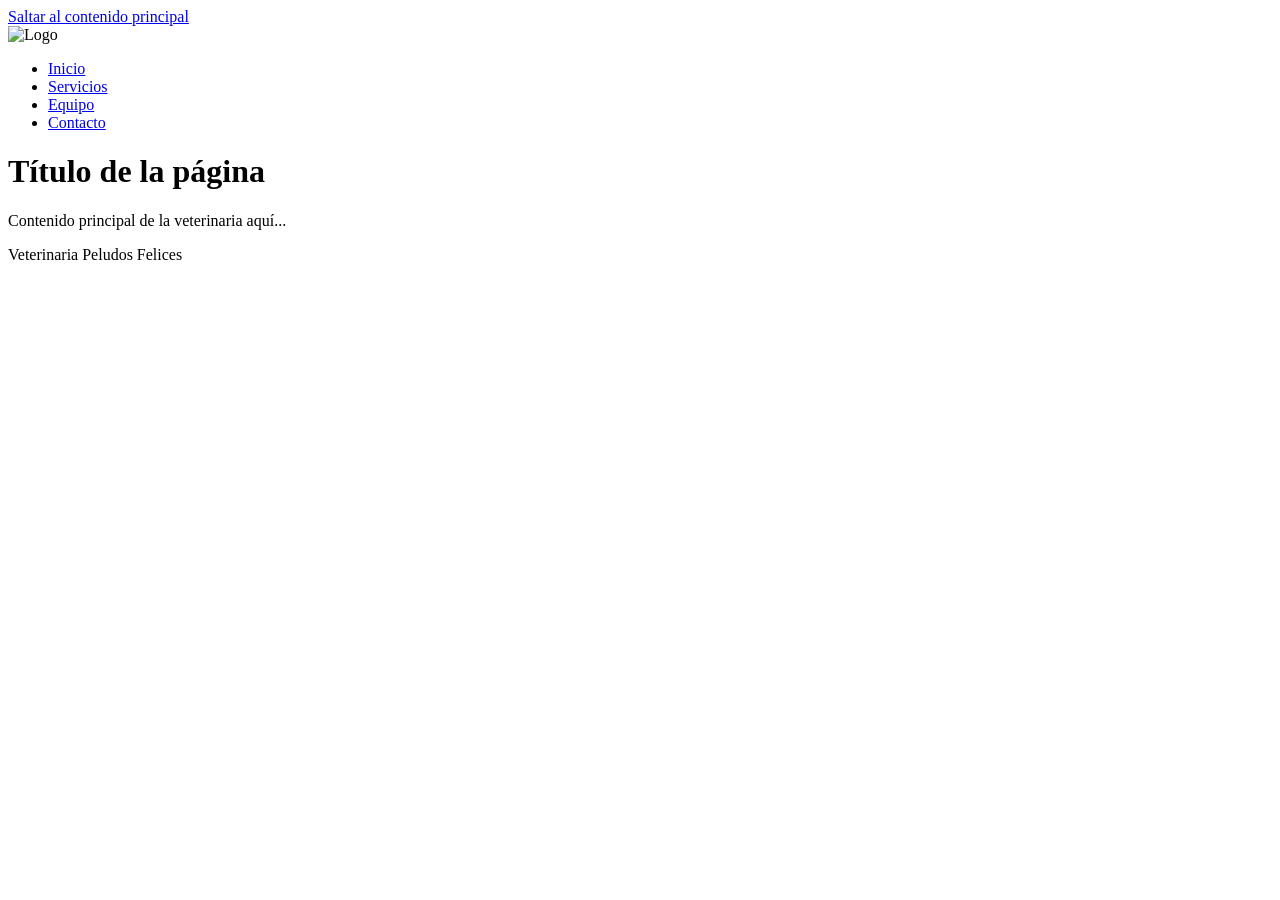
==== index.html @ c7ff6162 "Add initial HTML structure for Veterinaria site" ====
<!DOCTYPE html>
<html lang="es">
<head>
    <meta charset="UTF-8">
    <title>Veterinaria - Título de la página</title>
    <link rel="stylesheet" href="css/style.css">
</head>
<body>
    <a href="#contenido-principal" class="skip-link">Saltar al contenido principal</a>
    
    <header>
        <nav>
            <img src="https://upload.wikimedia.org/wikipedia/commons/d/d7/Android_robot.svg" alt="Logo">
            <ul>
                <li><a href="index.html">Inicio</a></li>
                <li><a href="ejemplo2.html">Servicios</a></li>
                <li><a href="ejemplo3.html">Equipo</a></li>
                <li><a href="ejemplo4.html">Contacto</a></li>
            </ul>
        </nav>
    </header>

    <main id="contenido-principal">
        <h1>Título de la página</h1>
        <p>Contenido principal de la veterinaria aquí...</p>
    </main>

    <footer>
        <p>Veterinaria Peludos Felices</p>
    </footer>
</body>
</html>
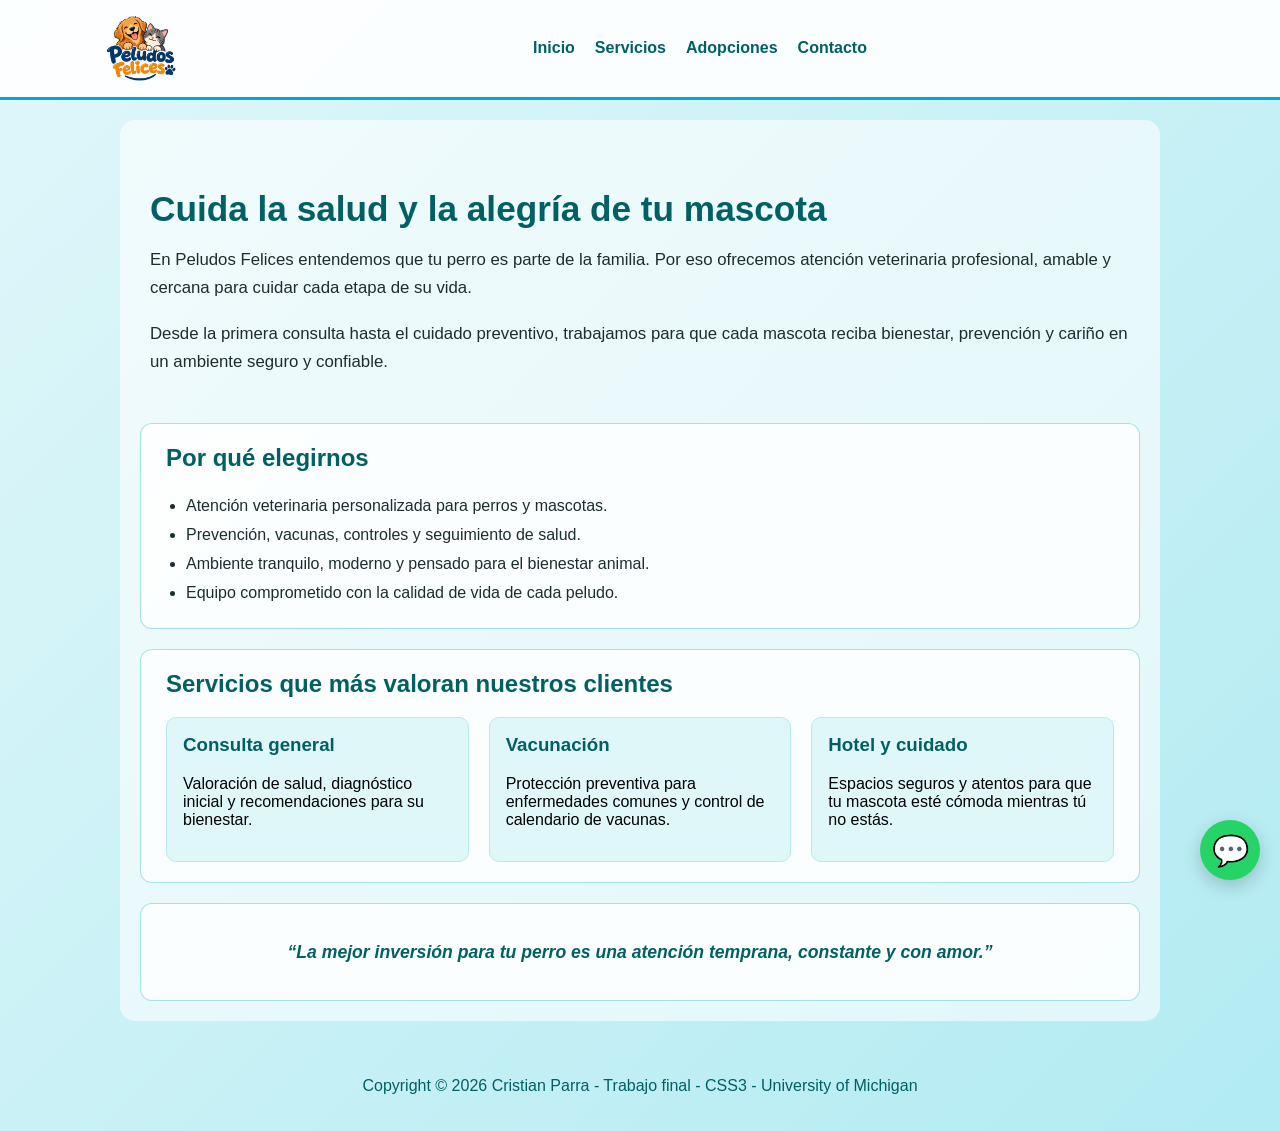
==== commit 102aeffc: "Cargue final" ====
--- a/index.html
+++ b/index.html
@@ -9,24 +9,67 @@
     <a href="#contenido-principal" class="skip-link">Saltar al contenido principal</a>
     
     <header>
-        <nav>
-            <img src="https://upload.wikimedia.org/wikipedia/commons/d/d7/Android_robot.svg" alt="Logo">
-            <ul>
-                <li><a href="index.html">Inicio</a></li>
-                <li><a href="ejemplo2.html">Servicios</a></li>
-                <li><a href="ejemplo3.html">Equipo</a></li>
-                <li><a href="ejemplo4.html">Contacto</a></li>
-            </ul>
-        </nav>
-    </header>
+    <nav>
+        <!-- Aquí pondremos tu logo cuando lo subas a la carpeta images -->
+        <a href="index.html">
+            <img class="logo" src="images/logo.png" alt="Logo de la Veterinaria">
+        </a>
+        
+        <ul>
+            <li><a href="index.html">Inicio</a></li>
+            <li><a href="servicios.html">Servicios</a></li>
+            <li><a href="adopciones.html">Adopciones</a></li>
+            <li><a href="contacto.html">Contacto</a></li>
+        </ul>
+    </nav>
+</header>
 
     <main id="contenido-principal">
-        <h1>Título de la página</h1>
-        <p>Contenido principal de la veterinaria aquí...</p>
+        <section class="hero">
+            <div class="hero-texto">
+                <h1>Cuida la salud y la alegría de tu mascota</h1>
+                <p>En Peludos Felices entendemos que tu perro es parte de la familia. Por eso ofrecemos atención veterinaria profesional, amable y cercana para cuidar cada etapa de su vida.</p>
+                <p>Desde la primera consulta hasta el cuidado preventivo, trabajamos para que cada mascota reciba bienestar, prevención y cariño en un ambiente seguro y confiable.</p>
+            </div>
+        </section>
+
+        <section class="bloque-info">
+            <h2>Por qué elegirnos</h2>
+            <ul>
+                <li>Atención veterinaria personalizada para perros y mascotas.</li>
+                <li>Prevención, vacunas, controles y seguimiento de salud.</li>
+                <li>Ambiente tranquilo, moderno y pensado para el bienestar animal.</li>
+                <li>Equipo comprometido con la calidad de vida de cada peludo.</li>
+            </ul>
+        </section>
+
+        <section class="bloque-info">
+            <h2>Servicios que más valoran nuestros clientes</h2>
+            <div class="resumen-servicios">
+                <div>
+                    <h3>Consulta general</h3>
+                    <p>Valoración de salud, diagnóstico inicial y recomendaciones para su bienestar.</p>
+                </div>
+                <div>
+                    <h3>Vacunación</h3>
+                    <p>Protección preventiva para enfermedades comunes y control de calendario de vacunas.</p>
+                </div>
+                <div>
+                    <h3>Hotel y cuidado</h3>
+                    <p>Espacios seguros y atentos para que tu mascota esté cómoda mientras tú no estás.</p>
+                </div>
+            </div>
+        </section>
+
+        <section class="bloque-info cita">
+            <p>“La mejor inversión para tu perro es una atención temprana, constante y con amor.”</p>
+        </section>
     </main>
 
     <footer>
-        <p>Veterinaria Peludos Felices</p>
+        <p>Copyright © 2026 Cristian Parra - Trabajo final - CSS3 - University of Michigan</p>
     </footer>
+
+    <a href="https://wa.me/573503744064?text=soy%20el%20programador%20de%20est%C3%A1%20p%C3%A1gina" class="whatsapp-float" target="_blank" rel="noopener noreferrer" aria-label="Contactar por WhatsApp">💬</a>
 </body>
 </html>
--- a/css/style.css
+++ b/css/style.css
@@ -0,0 +1,218 @@
+/* --- Estilos Globales --- */
+body {
+    font-family: 'Segoe UI', sans-serif;
+    margin: 0;
+    min-height: 100vh;
+    /* Degradado de fondo */
+    background: linear-gradient(135deg, #e0f7fa, #b2ebf2);
+}
+
+header {
+    position: sticky;
+    top: 0;
+    z-index: 1000;
+    background-color: rgba(255, 255, 255, 0.9);
+    padding: 15px;
+    border-bottom: 3px solid #00acc1;
+    backdrop-filter: blur(4px);
+}
+
+nav {
+    max-width: 1100px;
+    margin: 0 auto;
+    display: flex;
+    align-items: center;
+    justify-content: space-between;
+    gap: 20px;
+}
+
+.logo {
+    width: 100px;
+    height: auto;
+    display: block;
+    flex-shrink: 0;
+}
+
+main {
+    padding: 20px;
+    max-width: 1000px;
+    margin: 20px auto;
+    background: rgba(255, 255, 255, 0.6);
+    border-radius: 15px;
+}
+
+.hero {
+    padding: 20px 10px 10px;
+}
+
+.hero-texto h1 {
+    color: #006064;
+    margin-bottom: 15px;
+    font-size: 2.2rem;
+}
+
+.hero-texto p {
+    color: #1f2d2d;
+    line-height: 1.7;
+    font-size: 1.05rem;
+}
+
+.bloque-info {
+    background: rgba(255, 255, 255, 0.8);
+    border: 1px solid rgba(0, 172, 193, 0.35);
+    border-radius: 12px;
+    padding: 20px 25px;
+    margin-top: 20px;
+}
+
+.bloque-info h2 {
+    color: #006064;
+    margin-top: 0;
+}
+
+.bloque-info ul {
+    margin: 0;
+    padding-left: 20px;
+    line-height: 1.8;
+    color: #1c2d2f;
+}
+
+.resumen-servicios {
+    display: grid;
+    grid-template-columns: repeat(3, minmax(0, 1fr));
+    gap: 20px;
+    margin-top: 15px;
+}
+
+.resumen-servicios div {
+    background: #e0f7fa;
+    border-radius: 10px;
+    padding: 16px;
+    border: 1px solid #b2ebf2;
+}
+
+.resumen-servicios h3 {
+    margin-top: 0;
+    color: #006064;
+}
+
+.cita {
+    text-align: center;
+    font-weight: bold;
+    color: #006064;
+    font-size: 1.1rem;
+    font-style: italic;
+}
+
+/* Estilo para los botones O links */
+nav ul {
+    list-style: none;
+    padding: 0;
+    margin: 0 auto;
+    display: flex;
+    justify-content: center;
+    align-items: center;
+    gap: 20px;
+    flex: 1;
+}
+nav li { display: inline-block; margin: 0; }
+nav a { text-decoration: none; color: #006064; font-weight: bold; }
+
+/* Clase Grid para las imágenes */
+.skip-link {
+    position: absolute;
+    left: -9999px;
+    top: 0;
+    background: #006064;
+    color: white;
+    padding: 10px 15px;
+    z-index: 100;
+    text-decoration: none;
+    border-radius: 0 0 8px 0;
+}
+
+.skip-link:focus {
+    left: 0;
+}
+
+.grid {
+    display: grid;
+    grid-template-columns: repeat(3, minmax(0, 1fr));
+    gap: 20px;
+}
+
+.tarjeta-mascota {
+    background: white;
+    padding: 10px;
+    border-radius: 10px;
+    text-align: center;
+    border: 2px solid #00acc1;
+    overflow: hidden;
+}
+
+.tarjeta-mascota img {
+    width: 100%;
+    height: 220px;
+    object-fit: cover;
+    border-radius: 5px;
+    display: block;
+}
+
+.servicios-grid {
+    display: grid;
+    grid-template-columns: repeat(3, minmax(0, 1fr));
+    gap: 20px;
+}
+
+.servicio-card {
+    background: white;
+    padding: 12px;
+    border-radius: 12px;
+    border: 2px solid #00acc1;
+    box-shadow: 0 4px 10px rgba(0, 0, 0, 0.08);
+    text-align: center;
+}
+
+.servicio-card img {
+    width: 100%;
+    height: 220px;
+    object-fit: cover;
+    border-radius: 8px;
+    display: block;
+}
+
+.servicio-card h3 {
+    margin: 12px 0 8px;
+    color: #006064;
+}
+
+.servicio-card p {
+    margin: 0;
+    color: #333;
+    line-height: 1.5;
+}
+
+.whatsapp-float {
+    position: fixed;
+    right: 20px;
+    bottom: 20px;
+    width: 60px;
+    height: 60px;
+    background: #25d366;
+    color: white;
+    border-radius: 50%;
+    display: flex;
+    align-items: center;
+    justify-content: center;
+    text-decoration: none;
+    font-size: 30px;
+    box-shadow: 0 6px 18px rgba(0, 0, 0, 0.2);
+    z-index: 2000;
+    transition: transform 0.2s ease;
+}
+
+.whatsapp-float:hover {
+    transform: scale(1.08);
+}
+
+footer { text-align: center; padding: 20px; color: #006064; }
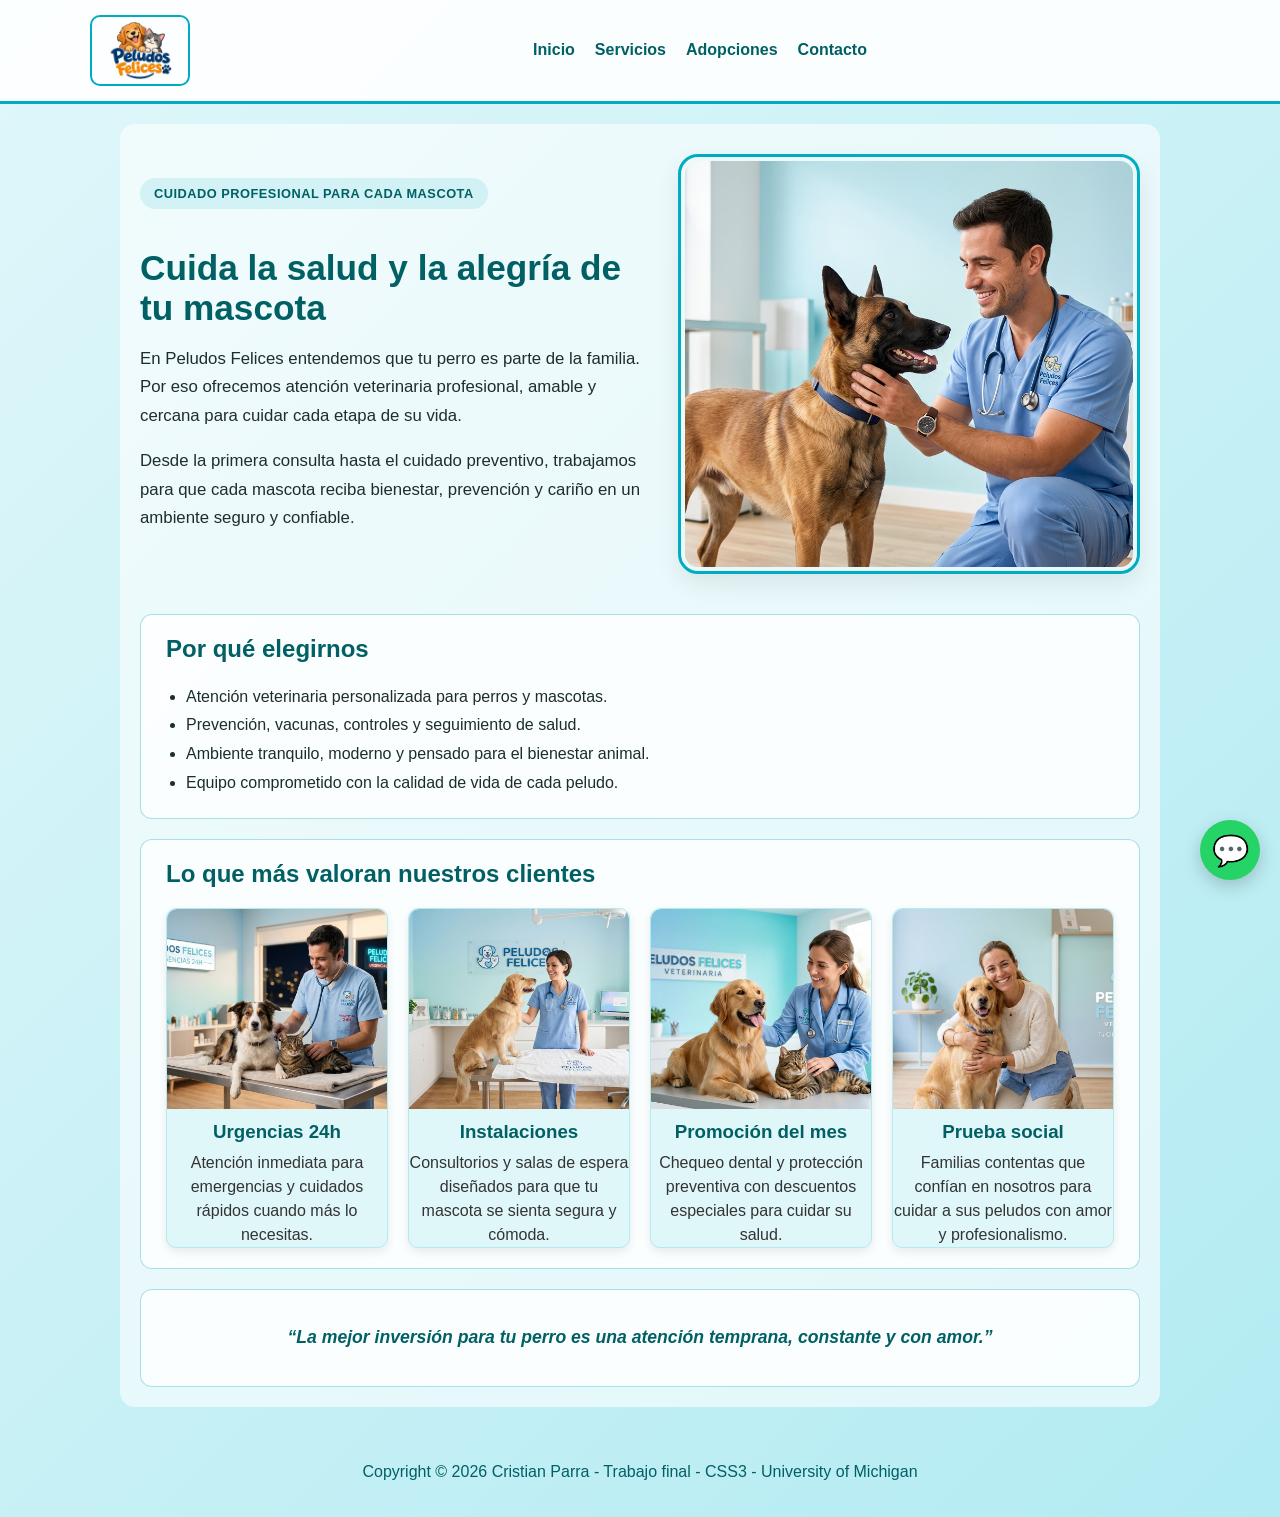
==== commit 93bdbcce: "V2" ====
--- a/index.html
+++ b/index.html
@@ -1,6 +1,7 @@
 <!DOCTYPE html>
 <html lang="es">
 <head>
+    <link rel="icon" type="image/x-icon" href="images/peludos_felices.ico">
     <meta charset="UTF-8">
     <title>Veterinaria - Título de la página</title>
     <link rel="stylesheet" href="css/style.css">
@@ -25,11 +26,15 @@
 </header>
 
     <main id="contenido-principal">
-        <section class="hero">
+        <section class="hero hero-landing">
             <div class="hero-texto">
+                <span class="eyebrow">Cuidado profesional para cada mascota</span>
                 <h1>Cuida la salud y la alegría de tu mascota</h1>
                 <p>En Peludos Felices entendemos que tu perro es parte de la familia. Por eso ofrecemos atención veterinaria profesional, amable y cercana para cuidar cada etapa de su vida.</p>
                 <p>Desde la primera consulta hasta el cuidado preventivo, trabajamos para que cada mascota reciba bienestar, prevención y cariño en un ambiente seguro y confiable.</p>
+            </div>
+            <div class="hero-visual">
+                <img src="images/Inicio/Imagen1.jpg" alt="Veterinario sonriendo mientras acaricia a un perro">
             </div>
         </section>
 
@@ -44,20 +49,28 @@
         </section>
 
         <section class="bloque-info">
-            <h2>Servicios que más valoran nuestros clientes</h2>
+            <h2>Lo que más valoran nuestros clientes</h2>
             <div class="resumen-servicios">
-                <div>
-                    <h3>Consulta general</h3>
-                    <p>Valoración de salud, diagnóstico inicial y recomendaciones para su bienestar.</p>
-                </div>
-                <div>
-                    <h3>Vacunación</h3>
-                    <p>Protección preventiva para enfermedades comunes y control de calendario de vacunas.</p>
-                </div>
-                <div>
-                    <h3>Hotel y cuidado</h3>
-                    <p>Espacios seguros y atentos para que tu mascota esté cómoda mientras tú no estás.</p>
-                </div>
+                <article class="servicio-card">
+                    <img src="images/Inicio/Imagen2.jpg" alt="Urgencias veterinarias 24 horas">
+                    <h3>Urgencias 24h</h3>
+                    <p>Atención inmediata para emergencias y cuidados rápidos cuando más lo necesitas.</p>
+                </article>
+                <article class="servicio-card">
+                    <img src="images/Inicio/Imagen3.jpg" alt="Instalaciones limpias y modernas de la veterinaria">
+                    <h3>Instalaciones</h3>
+                    <p>Consultorios y salas de espera diseñados para que tu mascota se sienta segura y cómoda.</p>
+                </article>
+                <article class="servicio-card">
+                    <img src="images/Inicio/Imagen4.jpg" alt="Promoción del mes con descuento en vacunas">
+                    <h3>Promoción del mes</h3>
+                    <p>Chequeo dental y protección preventiva con descuentos especiales para cuidar su salud.</p>
+                </article>
+                <article class="servicio-card">
+                    <img src="images/Inicio/Imagen5.jpg" alt="Cliente feliz con su mascota en la clínica">
+                    <h3>Prueba social</h3>
+                    <p>Familias contentas que confían en nosotros para cuidar a sus peludos con amor y profesionalismo.</p>
+                </article>
             </div>
         </section>
 
--- a/css/style.css
+++ b/css/style.css
@@ -45,6 +45,27 @@
     padding: 20px 10px 10px;
 }
 
+.hero-landing {
+    display: grid;
+    grid-template-columns: 1.1fr 1fr;
+    gap: 30px;
+    align-items: center;
+    padding: 10px 0 20px;
+}
+
+.eyebrow {
+    display: inline-block;
+    margin-bottom: 10px;
+    padding: 8px 14px;
+    border-radius: 999px;
+    background: rgba(0, 172, 193, 0.12);
+    color: #006064;
+    font-size: 0.8rem;
+    font-weight: 700;
+    letter-spacing: 0.5px;
+    text-transform: uppercase;
+}
+
 .hero-texto h1 {
     color: #006064;
     margin-bottom: 15px;
@@ -55,6 +76,20 @@
     color: #1f2d2d;
     line-height: 1.7;
     font-size: 1.05rem;
+}
+
+.hero-visual {
+    width: 100%;
+}
+
+.hero-visual img {
+    width: 100%;
+    height: 420px;
+    object-fit: cover;
+    border-radius: 20px;
+    display: block;
+    border: 3px solid #00acc1;
+    box-shadow: 0 10px 25px rgba(0, 0, 0, 0.08);
 }
 
 .bloque-info {
@@ -79,21 +114,38 @@
 
 .resumen-servicios {
     display: grid;
-    grid-template-columns: repeat(3, minmax(0, 1fr));
+    grid-template-columns: repeat(4, minmax(0, 1fr));
     gap: 20px;
     margin-top: 15px;
 }
 
-.resumen-servicios div {
+.resumen-servicios .servicio-card {
     background: #e0f7fa;
     border-radius: 10px;
-    padding: 16px;
+    padding: 0;
     border: 1px solid #b2ebf2;
+    overflow: hidden;
+}
+
+.resumen-servicios .servicio-card img {
+    width: 100%;
+    height: 200px;
+    object-fit: cover;
+    display: block;
+    border-radius: 10px 10px 0 0;
+    border: none;
+    padding: 0;
 }
 
 .resumen-servicios h3 {
-    margin-top: 0;
-    color: #006064;
+    margin: 14px 16px 8px;
+    color: #006064;
+}
+
+.resumen-servicios p {
+    margin: 0 16px 16px;
+    color: #1f2d2d;
+    line-height: 1.6;
 }
 
 .cita {
@@ -141,6 +193,11 @@
     gap: 20px;
 }
 
+.galeria-home {
+    grid-template-columns: repeat(5, minmax(0, 1fr));
+    align-items: stretch;
+}
+
 .tarjeta-mascota {
     background: white;
     padding: 10px;
@@ -148,6 +205,7 @@
     text-align: center;
     border: 2px solid #00acc1;
     overflow: hidden;
+    margin: 0;
 }
 
 .tarjeta-mascota img {
@@ -215,4 +273,196 @@
     transform: scale(1.08);
 }
 
-footer { text-align: center; padding: 20px; color: #006064; }+.contacto-main {
+    max-width: 1100px;
+    margin: 0 auto;
+    padding: 30px 20px 40px;
+}
+
+.contacto-header {
+    text-align: center;
+    margin-bottom: 25px;
+}
+
+.contacto-header h1 {
+    color: #006064;
+    margin: 10px 0 8px;
+    font-size: 2.2rem;
+}
+
+.contacto-header p {
+    color: #1f2d2d;
+    margin: 0;
+    font-size: 1.05rem;
+}
+
+.contacto-grid {
+    display: grid;
+    grid-template-columns: repeat(2, minmax(0, 1fr));
+    gap: 22px;
+    margin-bottom: 25px;
+}
+
+.contacto-card {
+    background: rgba(255, 255, 255, 0.82);
+    border: 1px solid rgba(0, 172, 193, 0.35);
+    border-radius: 16px;
+    overflow: hidden;
+    box-shadow: 0 8px 20px rgba(0, 0, 0, 0.05);
+}
+
+.contacto-card img {
+    width: 100%;
+    height: 240px;
+    object-fit: cover;
+    display: block;
+    border: none;
+    padding: 0;
+    border-radius: 0;
+}
+
+.contacto-acceso {
+    display: flex;
+    flex-direction: column;
+}
+
+.contacto-texto {
+    padding: 18px 20px 20px;
+}
+
+.contacto-texto h2 {
+    margin: 0 0 8px;
+    color: #006064;
+    font-size: 1.4rem;
+}
+
+.contacto-texto p {
+    margin: 0;
+    color: #1f2d2d;
+    line-height: 1.6;
+}
+
+.contacto-equipo {
+    grid-column: 1 / -1;
+    display: grid;
+    grid-template-columns: 1.2fr 1fr;
+}
+
+.contacto-equipo img {
+    height: 100%;
+    min-height: 260px;
+}
+
+.contacto-info {
+    margin-top: 25px;
+    background: rgba(255, 255, 255, 0.8);
+    border: 1px solid rgba(0, 172, 193, 0.35);
+    border-radius: 12px;
+    padding: 20px 25px;
+}
+
+footer { text-align: center; padding: 20px; color: #006064; }
+
+/* Reglas adicionales para adopciones y accesibilidad */
+.grid {
+    grid-template-columns: repeat(3, minmax(0, 1fr));
+}
+
+.tarjeta-mascota:nth-child(3n + 1) {
+    border-radius: 18px 10px 12px 10px;
+}
+
+.tarjeta-mascota:nth-child(3n + 2) {
+    border-radius: 10px 18px 10px 18px;
+}
+
+.tarjeta-mascota:nth-child(3n) {
+    border-radius: 14px 14px 20px 20px;
+}
+
+.skip-link {
+    position: absolute;
+    left: -9999px;
+    top: 0;
+    z-index: 100;
+    background: #006064;
+    color: #fff;
+    padding: 10px 15px;
+    text-decoration: none;
+    border-radius: 0 0 8px 0;
+}
+
+.skip-link:focus {
+    left: 0;
+}
+
+img {
+    box-sizing: border-box;
+    border: 2px solid #00acc1;
+    padding: 4px;
+    border-radius: 10px;
+}
+
+@media (max-width: 768px) {
+    main {
+        padding: 15px;
+    }
+
+    nav {
+        flex-direction: column;
+        text-align: center;
+    }
+
+    nav ul {
+        flex-wrap: wrap;
+        gap: 10px 16px;
+    }
+
+    .hero-landing {
+        grid-template-columns: 1fr;
+    }
+
+    .hero-texto h1 {
+        font-size: 1.8rem;
+    }
+
+    .hero-visual img {
+        height: 300px;
+    }
+
+    .resumen-servicios,
+    .grid,
+    .servicios-grid,
+    .galeria-home,
+    .contacto-grid {
+        grid-template-columns: 1fr;
+    }
+
+    .contacto-equipo {
+        grid-template-columns: 1fr;
+    }
+
+    .tarjeta-mascota img,
+    .servicio-card img,
+    .contacto-card img {
+        height: 180px;
+    }
+}
+
+@media (max-width: 480px) {
+    .hero-texto h1 {
+        font-size: 1.6rem;
+    }
+
+    .bloque-info {
+        padding: 16px 18px;
+    }
+
+    .whatsapp-float {
+        width: 52px;
+        height: 52px;
+        font-size: 26px;
+        right: 15px;
+        bottom: 15px;
+    }
+}
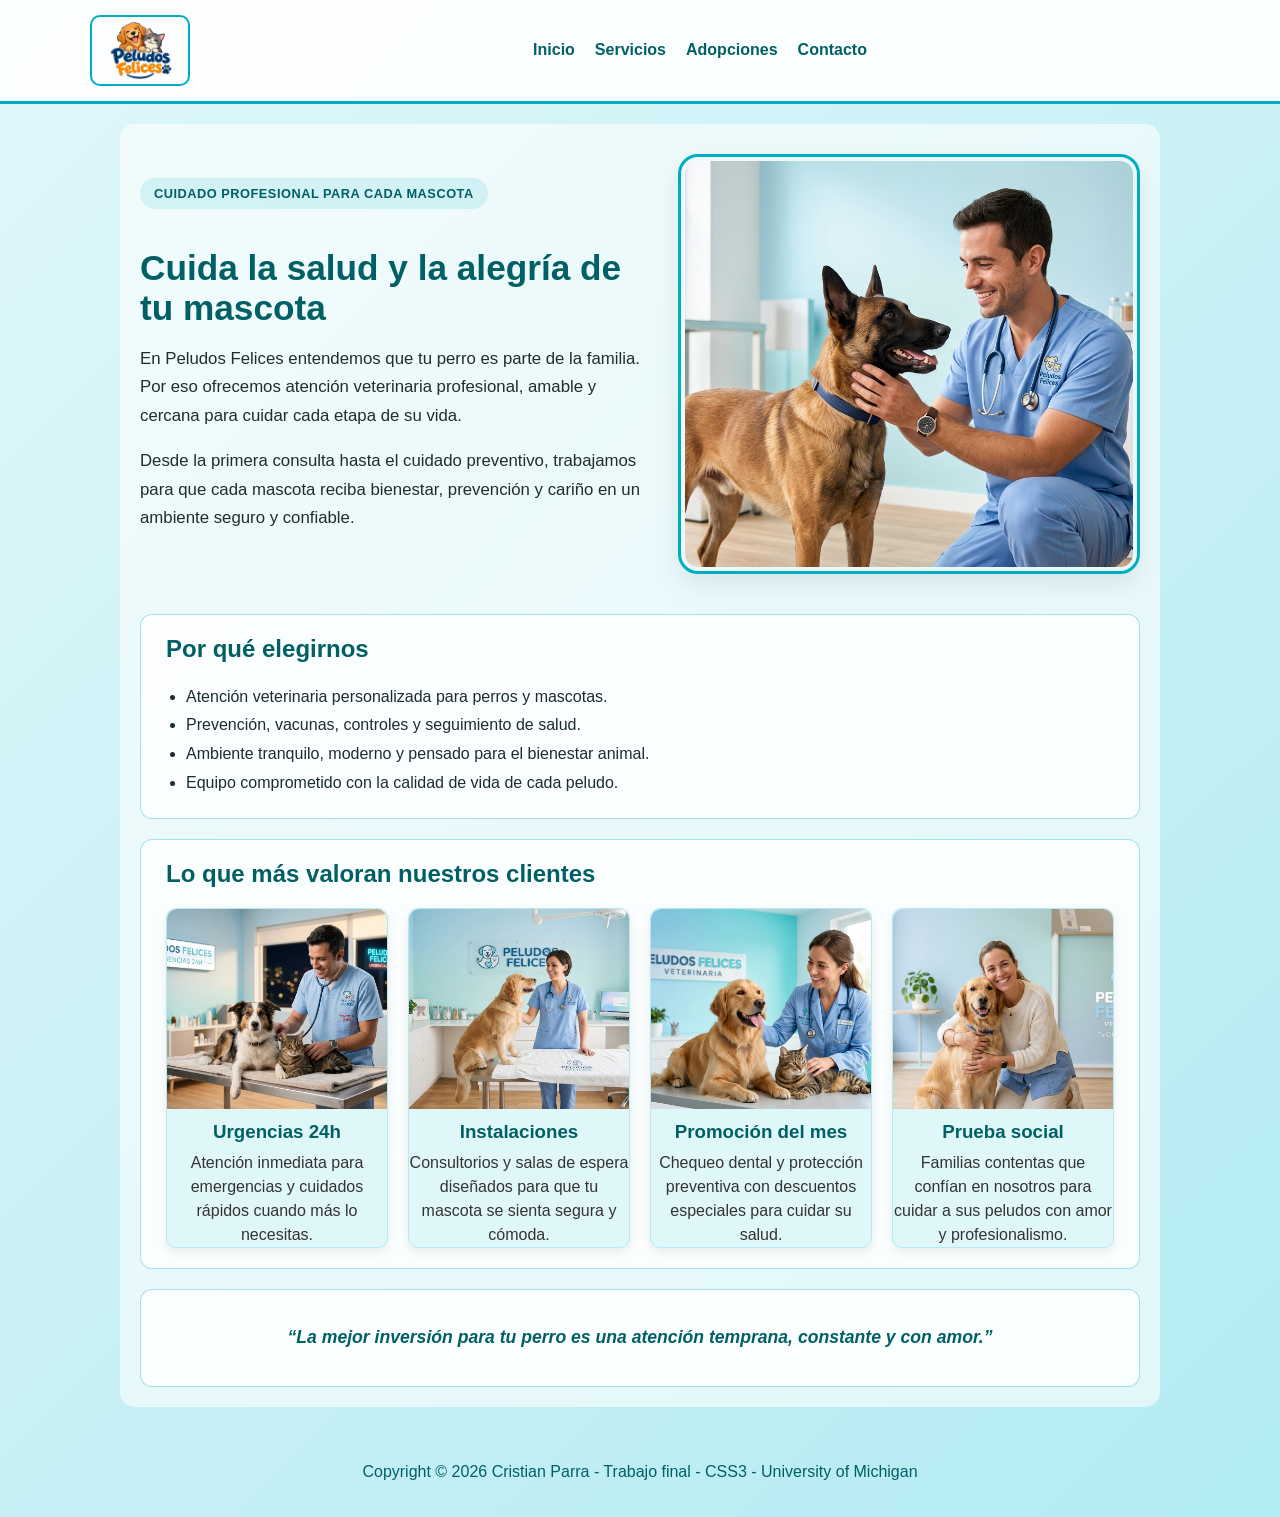
==== commit 5b761a3f: "v2.1" ====
--- a/index.html
+++ b/index.html
@@ -82,7 +82,5 @@
     <footer>
         <p>Copyright © 2026 Cristian Parra - Trabajo final - CSS3 - University of Michigan</p>
     </footer>
-
-    <a href="https://wa.me/573503744064?text=soy%20el%20programador%20de%20est%C3%A1%20p%C3%A1gina" class="whatsapp-float" target="_blank" rel="noopener noreferrer" aria-label="Contactar por WhatsApp">💬</a>
 </body>
 </html>
--- a/css/style.css
+++ b/css/style.css
@@ -250,29 +250,6 @@
     line-height: 1.5;
 }
 
-.whatsapp-float {
-    position: fixed;
-    right: 20px;
-    bottom: 20px;
-    width: 60px;
-    height: 60px;
-    background: #25d366;
-    color: white;
-    border-radius: 50%;
-    display: flex;
-    align-items: center;
-    justify-content: center;
-    text-decoration: none;
-    font-size: 30px;
-    box-shadow: 0 6px 18px rgba(0, 0, 0, 0.2);
-    z-index: 2000;
-    transition: transform 0.2s ease;
-}
-
-.whatsapp-float:hover {
-    transform: scale(1.08);
-}
-
 .contacto-main {
     max-width: 1100px;
     margin: 0 auto;
@@ -457,12 +434,4 @@
     .bloque-info {
         padding: 16px 18px;
     }
-
-    .whatsapp-float {
-        width: 52px;
-        height: 52px;
-        font-size: 26px;
-        right: 15px;
-        bottom: 15px;
-    }
 }
